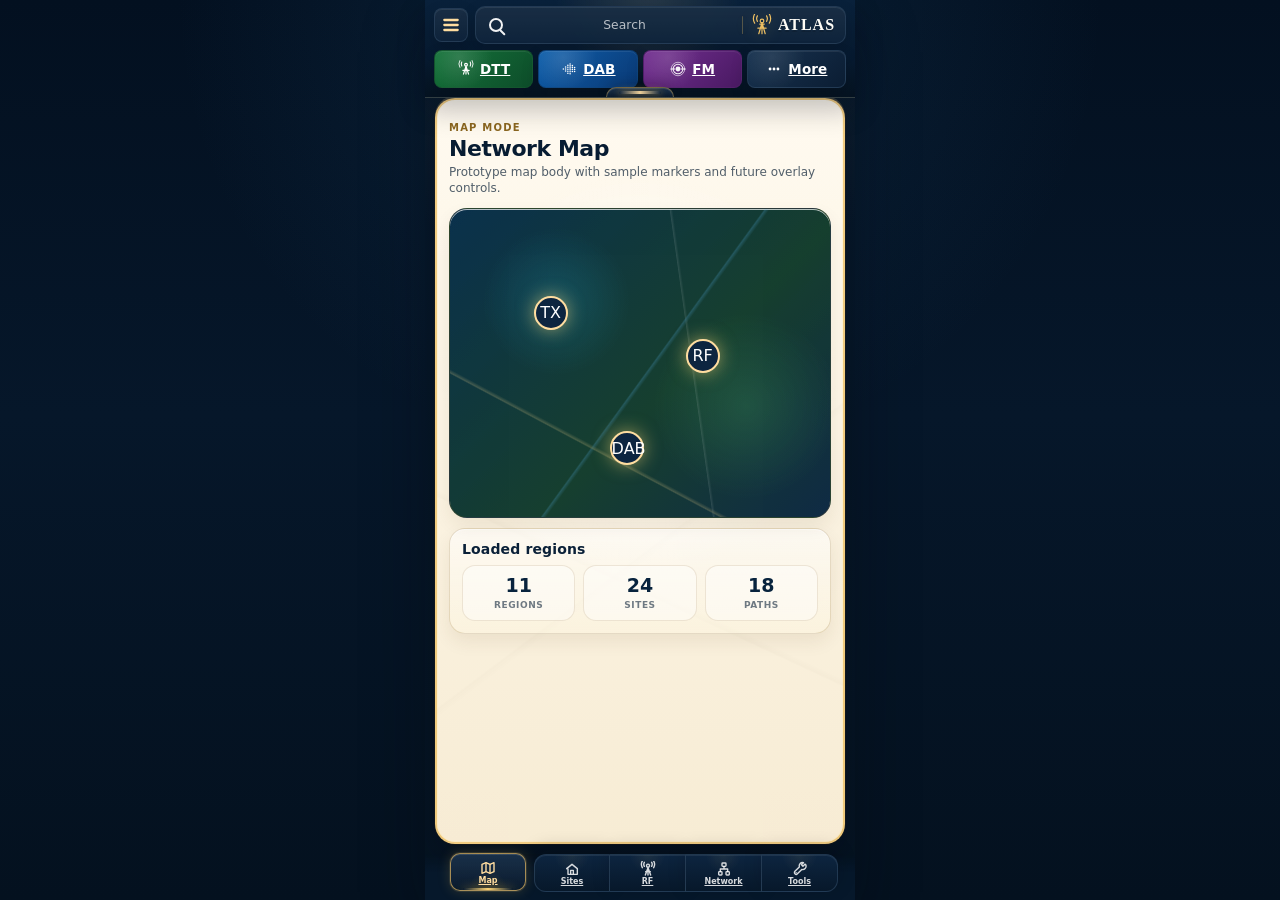
==== map.html @ 6bfc0779 "Create map.html" ====
<!doctype html>
<html lang="en">
<head>
  <meta charset="utf-8" />
  <meta name="viewport" content="width=device-width, initial-scale=1, viewport-fit=cover" />
  <title>RF Atlas Map</title>
  <link rel="stylesheet" href="shell.css" />
  <link rel="stylesheet" href="page.css" />
</head>

<body>
  <main class="phone" data-page="map" data-nav="map" data-version="0.1.35">
    <section class="content-canvas" aria-label="RF Atlas Map content">
      <article class="page-content">
        <header class="page-head">
          <div class="page-kicker">Map mode</div>
          <h1 class="page-title">Network Map</h1>
          <p class="page-lede">Prototype map body with sample markers and future overlay controls.</p>
        </header>

        <section class="card map-card">
          <span class="pin" style="left:22%;top:28%;">TX</span>
          <span class="pin" style="left:62%;top:42%;">RF</span>
          <span class="pin" style="left:42%;top:72%;">DAB</span>
        </section>

        <section class="card">
          <h2 class="card-title">Loaded regions</h2>
          <div class="metric-grid">
            <div class="metric"><strong>11</strong><span>Regions</span></div>
            <div class="metric"><strong>24</strong><span>Sites</span></div>
            <div class="metric"><strong>18</strong><span>Paths</span></div>
          </div>
        </section>
      </article>
    </section>
  </main>

  <script src="shell.js"></script>
</body>
</html>
---- shell.css ----
/* =========================================================
   RF ATLAS SHELL v0.1.34
   Shared shell styling for the top command bar, quick row,
   content inlay, and bottom navigation.
========================================================= */

/* 01. Design tokens
   These variables control colour, spacing, sizing, and reusable effects. */
:root {
  --page-width: 430px;

  --navy-top: #09213b;
  --navy-mid: #071a30;
  --navy-low: #051321;
  --shell-blue: #06182b;
  --panel-blue: #0d2540;
  --panel-blue-low: #07182a;
  --navy-outline: rgba(42, 67, 93, 0.72);

  --cream-top: #fffaf0;
  --cream-bottom: #f7ecd4;

  --gold: #edbf63;
  --gold-soft: #ffdda0;
  --gold-border: rgba(237, 191, 99, 0.78);

  --green: #15733a;
  --green-dark: #0d4d2a;
  --blue: #0f5fab;
  --blue-dark: #0a3975;
  --purple: #733091;
  --purple-dark: #491962;

  --top-shell-height: 98px;
  --top-shell-height-collapsed: 58px;
  --bottom-nav-height: 38px;
  --bottom-lift: 8px;
  --content-gap: 10px;
  --content-radius: 20px;

  --nav-button-width: 76px;
  --nav-active-gap: 8px;
  --command-height: 38px;

  --control-bg:
    linear-gradient(180deg, rgba(255, 255, 255, 0.064), rgba(255, 255, 255, 0.018)),
    rgba(10, 32, 56, 0.94);

  --button-bg:
    radial-gradient(circle at 50% 0%, rgba(255, 217, 133, 0.07), transparent 34%),
    linear-gradient(180deg, var(--panel-blue), var(--panel-blue-low));

  --control-shadow:
    inset 0 1px 0 rgba(255, 255, 255, 0.08),
    0 8px 18px rgba(0, 0, 0, 0.15);
}

/* 02. Base reset
   These rules remove browser quirks and keep mobile taps clean. */
* {
  box-sizing: border-box;
  -webkit-tap-highlight-color: transparent;
}

/* The page background frames the app shell when the viewport is wider than the phone canvas. */
html,
body {
  min-height: 100%;
  margin: 0;
  overflow-x: hidden;
  color: #102033;
  background:
    radial-gradient(circle at 50% 0%, rgba(38, 104, 156, 0.20), transparent 42%),
    linear-gradient(180deg, #031020 0%, #06172a 46%, #04111f 100%);
  font-family: ui-sans-serif, system-ui, -apple-system, BlinkMacSystemFont, "Segoe UI", Arial, sans-serif;
}

/* The body centres the fixed-width mobile shell. */
body {
  display: flex;
  justify-content: center;
}

/* Form controls inherit the page font so labels stay consistent. */
button,
input {
  font: inherit;
}

/* Buttons are visually controlled entirely by custom CSS. */
button {
  border: 0;
  cursor: pointer;
  appearance: none;
  -webkit-appearance: none;
}

/* SVG icons stay crisp and avoid flex shrinking. */
svg {
  display: block;
  flex: 0 0 auto;
}

/* 03. App canvas
   This is the phone-sized stage that holds the fixed header, content sheet, and dock. */
.phone,
.top-shell,
.bottom-shell {
  width: min(100vw, var(--page-width));
}

/* The phone layer provides the dark blue gutter behind the cream content sheet. */
.phone {
  position: relative;
  min-height: 100dvh;
  overflow-x: hidden;
  isolation: isolate;
  background:
    radial-gradient(circle at 50% 0%, rgba(255, 222, 158, 0.08), transparent 34%),
    linear-gradient(180deg, var(--shell-blue) 0%, var(--navy-low) 100%);
  box-shadow: 0 22px 60px rgba(2, 9, 20, 0.32);
}

/* The collapsed state shortens the fixed header so the content snaps upward. */
.phone.quick-collapsed {
  --top-shell-height: var(--top-shell-height-collapsed);
}

/* Fixed shell pieces stay pinned while the content area owns the middle. */
.top-shell,
.bottom-shell {
  position: fixed;
  left: 50%;
  z-index: 40;
  transform: translateX(-50%);
}

/* 04. Top shell
   The top shell contains one command bar plus the quick-access chips. */
.top-shell {
  top: 0;
  height: var(--top-shell-height);
  padding: 6px 9px var(--content-gap);
  overflow: hidden;
  color: #fff;
  background:
    radial-gradient(circle at 52% -12%, rgba(255, 222, 158, 0.13), transparent 38%),
    linear-gradient(180deg, var(--navy-top) 0%, var(--navy-mid) 62%, var(--navy-low) 100%);
  border-bottom: 1px solid rgba(237, 191, 99, 0.18);
  box-shadow: 0 12px 26px rgba(3, 10, 20, 0.24);
  transition: height 160ms ease;
}

/* The top shadow blends the ribbon into the content sheet below. */
.top-shell::after {
  content: "";
  position: absolute;
  left: 0;
  right: 0;
  bottom: -18px;
  height: 18px;
  pointer-events: none;
  background: linear-gradient(180deg, rgba(3, 10, 20, 0.24), rgba(3, 10, 20, 0));
}

/* The command row holds the menu button and a compact search capsule with the ATLAS mark at the right. */
.command-row {
  height: var(--command-height);
  display: grid;
  grid-template-columns: 34px minmax(0, 1fr);
  align-items: center;
  gap: 7px;
}

/* Shared raised-control styling keeps the menu, command bar, and quick chips related. */
.menu-button,
.atlas-command,
.quick-chip {
  box-shadow: var(--control-shadow);
}

/* Menu and command bar share the same navy glass surface. */
.menu-button,
.atlas-command {
  background: var(--control-bg);
  border: 1px solid var(--navy-outline);
}

/* The menu button is square and compact. */
.menu-button {
  width: 34px;
  height: 34px;
  display: grid;
  place-items: center;
  color: var(--gold-soft);
  border-radius: 8px;
}

/* The hamburger keeps the same width and stroke while using wider vertical spacing. */
.menu-button svg {
  width: 20px;
  height: 20px;
  stroke-width: 2.75;
}

/* The command bar reads as search first, then a divider, then the transmitter mark and ATLAS word. */
.atlas-command {
  height: var(--command-height);
  min-width: 0;
  padding: 0 10px 0 11px;
  display: grid;
  grid-template-columns: 20px minmax(0, 1fr) 1px auto;
  align-items: center;
  gap: 8px;
  color: #fff;
  border-radius: 10px;
}

/* The search icon is drawn in CSS so Safari does not distort the SVG. */
.search-symbol {
  width: 18px;
  height: 18px;
  position: relative;
  display: block;
}

/* The search icon lens is deliberately thin and small. */
.search-symbol::before {
  content: "";
  position: absolute;
  left: 2px;
  top: 2px;
  width: 10px;
  height: 10px;
  border: 2.2px solid rgba(255, 255, 255, 0.94);
  border-radius: 50%;
}

/* The search icon handle is matched to the thinner lens weight. */
.search-symbol::after {
  content: "";
  position: absolute;
  left: 12.5px;
  top: 12.5px;
  width: 7px;
  height: 2.2px;
  border-radius: 999px;
  background: rgba(255, 255, 255, 0.94);
  transform: rotate(45deg);
  transform-origin: left center;
}

/* The search text gives the capsule a clear action without making it noisy. */
.command-search-text {
  min-width: 0;
  color: rgba(255, 255, 255, 0.70);
  font-size: clamp(10.8px, 3vw, 12.3px);
  font-weight: 500;
  letter-spacing: 0.005em;
  line-height: 1;
  white-space: nowrap;
  overflow: hidden;
  text-overflow: ellipsis;
}

/* The divider separates search from the ATLAS identity mark. */
.command-divider {
  width: 1px;
  height: 18px;
  border-radius: 99px;
  background: rgba(237, 191, 99, 0.30);
  box-shadow: 0 0 8px rgba(237, 191, 99, 0.10);
}

/* The right identity group keeps the transmitter and ATLAS word together. */
.atlas-identity {
  display: inline-flex;
  align-items: center;
  justify-content: flex-end;
  gap: 5px;
  min-width: 0;
}

/* The transmitter mark anchors the command bar back to the RF Atlas identity. */
.atlas-transmitter {
  width: 22px;
  height: 22px;
  color: var(--gold);
  filter: drop-shadow(0 3px 8px rgba(237, 191, 99, 0.20));
}

/* The small ATLAS word sits after the transmitter mark on the right. */
.atlas-mini-word {
  color: #fffdf7;
  font-family: Georgia, "Times New Roman", serif;
  font-size: clamp(13px, 3.7vw, 16px);
  font-weight: 700;
  letter-spacing: 0.06em;
  line-height: 1;
  white-space: nowrap;
  text-shadow: 0 2px 0 rgba(0, 0, 0, 0.15);
}

/* 05. Quick access chips
   These coloured buttons provide fast access to radio service categories. */
.quick-access {
  margin-top: 6px;
  display: grid;
  grid-template-columns: repeat(4, minmax(0, 1fr));
  gap: 5px;
  transition: opacity 140ms ease, transform 140ms ease;
}

/* Each quick chip is compact, readable, and aligned to the nav height. */
.quick-chip {
  min-width: 0;
  height: 38px;
  padding: 0 5px;
  display: flex;
  align-items: center;
  justify-content: center;
  gap: 5px;
  color: #fff;
  border-radius: 8px;
  font-size: clamp(11.5px, 3.25vw, 13.5px);
  font-weight: 760;
  letter-spacing: 0.01em;
  overflow: hidden;
}

/* Quick-chip icons stay the same size across all four buttons. */
.quick-chip svg {
  width: 18px;
  height: 18px;
  flex: 0 0 18px;
}

/* Quick-chip labels stay centred and never wrap. */
.quick-chip span {
  min-width: 0;
  white-space: nowrap;
  text-align: center;
}

/* The DTT chip owns the green broadcast colour pair. */
.is-dtt {
  --chip-main: var(--green);
  --chip-dark: var(--green-dark);
  --chip-border: rgba(22, 83, 46, 0.70);
}

/* The DAB chip owns the blue waveform colour pair. */
.is-dab {
  --chip-main: var(--blue);
  --chip-dark: var(--blue-dark);
  --chip-border: rgba(14, 64, 120, 0.78);
}

/* The FM chip owns the purple frequency colour pair. */
.is-fm {
  --chip-main: var(--purple);
  --chip-dark: var(--purple-dark);
  --chip-border: rgba(83, 33, 105, 0.78);
}

/* The coloured service chips share one gradient recipe. */
.quick-chip:not(.is-more) {
  background:
    radial-gradient(circle at 25% 18%, rgba(255, 255, 255, 0.13), transparent 42%),
    linear-gradient(135deg, var(--chip-main), var(--chip-dark));
  border: 1px solid var(--chip-border);
}

/* The More chip uses the same navy family as the rest of the shell. */
.quick-chip.is-more {
  background:
    radial-gradient(circle at 25% 18%, rgba(255, 255, 255, 0.09), transparent 42%),
    linear-gradient(135deg, #183350, #0b1d33);
  border: 1px solid var(--navy-outline);
  font-weight: 720;
}

/* The quick toggle is a real thin tab that collapses or expands the service row. */
.quick-toggle {
  position: absolute;
  left: 50%;
  bottom: 0;
  width: 68px;
  height: 10px;
  padding: 0;
  display: grid;
  place-items: center;
  transform: translateX(-50%);
  color: var(--gold-soft);
  background:
    linear-gradient(180deg, rgba(255, 255, 255, 0.06), rgba(255, 255, 255, 0.01)),
    linear-gradient(180deg, var(--panel-blue), var(--panel-blue-low));
  border: 1px solid rgba(237, 191, 99, 0.42);
  border-bottom: 0;
  border-radius: 10px 10px 0 0;
  box-shadow:
    inset 0 1px 0 rgba(255, 255, 255, 0.10),
    0 -4px 12px rgba(0, 0, 0, 0.16);
  cursor: pointer;
}

/* The glow sits inside the tab instead of floating on its own. */
.quick-toggle::before {
  content: "";
  width: 42px;
  height: 3px;
  border-radius: 999px;
  background: linear-gradient(90deg, transparent, rgba(255, 221, 160, 0.92), transparent);
  box-shadow: 0 0 7px rgba(255, 199, 75, 0.50);
}

/* The collapsed shell hides the DTT/DAB/FM/More row while keeping the tab tappable. */
.phone.quick-collapsed .quick-access {
  opacity: 0;
  transform: translateY(-8px);
  pointer-events: none;
}

/* The collapsed tab becomes slightly narrower so it reads as a reopen handle. */
.phone.quick-collapsed .quick-toggle {
  width: 56px;
}

/* The collapsed tab keeps a smaller internal glow. */
.phone.quick-collapsed .quick-toggle::before {
  width: 28px;
  opacity: 0.82;
}

/* 06. Content sheet
   The cream inlay is the future page body and sits between the fixed shells. */
.content-canvas {
  position: relative;
  z-index: 10;
  height: calc(100dvh - var(--top-shell-height) - var(--bottom-nav-height) - var(--bottom-lift) - var(--content-gap));
  margin: var(--top-shell-height) var(--content-gap) calc(var(--bottom-nav-height) + var(--bottom-lift) + var(--content-gap));
  padding: 10px 0;
  overflow: hidden;
  background:
    radial-gradient(circle at 50% 37%, rgba(255, 255, 255, 0.78), transparent 39%),
    linear-gradient(180deg, var(--cream-top) 0%, var(--cream-bottom) 100%);
  border: 2px solid var(--gold-border);
  border-radius: var(--content-radius);
  box-shadow:
    inset 0 1px 0 rgba(255, 255, 255, 0.68),
    inset 0 0 0 1px rgba(255, 231, 168, 0.26),
    0 -2px 0 rgba(255, 226, 160, 0.20),
    0 0 0 1px rgba(85, 55, 10, 0.14),
    0 14px 30px rgba(2, 9, 20, 0.26);
  transition: height 160ms ease, margin 160ms ease;
}

/* The content texture and glow use absolute overlays. */
.content-canvas::before,
.blank-canvas {
  position: absolute;
  inset: 0;
  pointer-events: none;
  content: "";
}

/* The texture overlay gives the cream sheet a quiet map-paper feel. */
.content-canvas::before {
  z-index: 0;
  opacity: 0.20;
  background-image:
    linear-gradient(25deg, transparent 0 37%, rgba(66, 44, 18, 0.08) 37.2%, transparent 37.8%),
    linear-gradient(143deg, transparent 0 58%, rgba(66, 44, 18, 0.06) 58.2%, transparent 58.9%),
    radial-gradient(circle at 18% 28%, rgba(33, 90, 120, 0.045), transparent 18%),
    radial-gradient(circle at 82% 56%, rgba(33, 90, 120, 0.04), transparent 20%);
}

/* The blank canvas glow keeps the empty shell from feeling flat. */
.blank-canvas {
  z-index: 1;
  background: radial-gradient(circle at 50% 34%, rgba(255, 255, 255, 0.34), transparent 48%);
}

/* 07. Bottom dock
   The bottom navigation uses separated button groups with a highlighted RF tab. */
.bottom-shell {
  bottom: var(--bottom-lift);
  padding: 0 10px;
  pointer-events: none;
}

/* The dock fade seats the nav buttons into the dark shell. */
.bottom-shell::before {
  content: "";
  position: absolute;
  left: 0;
  right: 0;
  bottom: calc(var(--bottom-lift) * -1);
  z-index: -1;
  height: calc(var(--bottom-nav-height) + var(--bottom-lift));
  pointer-events: none;
  background:
    linear-gradient(180deg, rgba(6, 24, 43, 0), var(--shell-blue) 40%, var(--shell-blue) 100%);
}

/* The nav uses fixed-width buttons so every tab stays 2:1 width-to-height. */
.bottom-nav {
  height: var(--bottom-nav-height);
  display: flex;
  justify-content: center;
  align-items: stretch;
  overflow: visible;
  background: transparent;
  border: 0;
  box-shadow: none;
  pointer-events: auto;
}

/* Each nav button has its own panel surface so the RF tab can be physically separated. */
.nav-item {
  position: relative;
  width: var(--nav-button-width);
  min-width: var(--nav-button-width);
  height: var(--bottom-nav-height);
  display: grid;
  place-items: center;
  align-content: center;
  gap: 1px;
  color: rgba(255, 255, 255, 0.84);
  background: var(--button-bg);
  border-top: 1px solid var(--navy-outline);
  border-right: 1px solid rgba(52, 78, 104, 0.72);
  border-bottom: 1px solid var(--navy-outline);
  font-size: 8px;
  font-weight: 680;
  box-shadow:
    inset 0 1px 0 rgba(255, 255, 255, 0.075),
    0 -5px 18px rgba(4, 10, 18, 0.22);
}

/* Left edges are rounded only at the start of a visual button group. */
.nav-item:first-child,
.nav-item.is-group-start {
  border-left: 1px solid var(--navy-outline);
  border-radius: 12px 0 0 12px;
}

/* Right edges are rounded only at the end of a visual button group. */
.nav-item:last-child,
.nav-item.is-group-end {
  border-right: 1px solid var(--navy-outline);
  border-radius: 0 12px 12px 0;
}

/* Nav icons are intentionally small to stay crisp in the compact dock. */
.nav-item svg {
  width: 16px;
  height: 16px;
  stroke-width: 2.1;
}

/* Nav labels are centred below their icons. */
.nav-item span {
  position: relative;
  z-index: 2;
  width: 100%;
  text-align: center;
  line-height: 1;
}

/* The active tab is separated with real blue gutter space on both sides. */
.nav-item.is-active {
  z-index: 3;
  margin-inline: var(--nav-active-gap);
  color: var(--gold-soft);
  background:
    radial-gradient(circle at 50% 104%, rgba(255, 190, 47, 0.18), transparent 38%),
    linear-gradient(180deg, rgba(255, 255, 255, 0.052), rgba(255, 255, 255, 0.012)),
    linear-gradient(180deg, var(--panel-blue), var(--panel-blue-low));
  border: 1px solid rgba(237, 191, 99, 0.68);
  border-radius: 10px;
  box-shadow:
    inset 0 1px 0 rgba(255, 255, 255, 0.13),
    0 0 0 1px rgba(255, 220, 140, 0.10),
    0 0 13px rgba(255, 199, 75, 0.18);
  transform: translateY(-1px);
  overflow: hidden;
}

/* The active tab shimmer sits directly on the bottom border. */
.nav-item.is-active::after {
  content: "";
  position: absolute;
  left: 16%;
  right: 16%;
  bottom: 0;
  height: 2px;
  border-radius: 999px;
  pointer-events: none;
  background: linear-gradient(90deg, transparent, rgba(255, 215, 120, 0.96), transparent);
  box-shadow: 0 0 8px rgba(255, 199, 75, 0.55);
}

/* 08. Narrow phones
   These overrides keep the shell proportional on smaller iPhone widths. */
@media (max-width: 390px) {
  /* Narrow screens use smaller fixed geometry while preserving the same ratios. */
  :root {
    --top-shell-height: 91px;
    --top-shell-height-collapsed: 54px;
    --bottom-nav-height: 35px;
    --nav-button-width: 70px;
    --nav-active-gap: 6px;
    --command-height: 35px;
    --content-gap: 9px;
    --content-radius: 18px;
  }

  /* The top shell uses narrower side padding on smaller screens. */
  .top-shell {
    padding: 6px 8px var(--content-gap);
  }

  /* The command row shrinks with the menu button. */
  .command-row {
    height: var(--command-height);
    grid-template-columns: 32px minmax(0, 1fr);
    gap: 6px;
  }

  /* The menu button shrinks by two pixels on narrow screens. */
  .menu-button {
    width: 32px;
    height: 32px;
  }

  /* The hamburger icon shrinks with the button. */
  .menu-button svg {
    width: 19px;
    height: 19px;
  }

  /* The command bar follows the shorter narrow-screen height. */
  .atlas-command {
    height: var(--command-height);
    border-radius: 9px;
  }

  /* The search text stays compact on narrow screens. */
  .command-search-text {
    font-size: clamp(10.2px, 2.9vw, 11.8px);
  }

  /* The divider and ATLAS identity shrink slightly on narrow screens. */
  .command-divider {
    height: 16px;
  }

  .atlas-identity {
    gap: 4px;
  }

  .atlas-transmitter {
    width: 21px;
    height: 21px;
  }

  .atlas-mini-word {
    font-size: clamp(12px, 3.3vw, 14px);
  }

  /* The quick-access row moves slightly closer to the command bar. */
  .quick-access {
    margin-top: 5px;
  }

  /* Quick chips match the smaller nav-button height. */
  .quick-chip {
    height: 35px;
    padding-inline: 4px;
    border-radius: 7px;
  }

  /* Quick-chip icons shrink by one pixel on narrow screens. */
  .quick-chip svg {
    width: 17px;
    height: 17px;
    flex-basis: 17px;
  }

  /* The More label is reduced because it has the tightest button. */
  .quick-chip.is-more {
    font-size: 11px;
  }

  /* The bottom shell aligns with the narrower side gutter. */
  .bottom-shell {
    padding-inline: 9px;
  }

  /* Group starts use slightly smaller corner radii. */
  .nav-item:first-child,
  .nav-item.is-group-start {
    border-radius: 11px 0 0 11px;
  }

  /* Group ends use slightly smaller corner radii. */
  .nav-item:last-child,
  .nav-item.is-group-end {
    border-radius: 0 11px 11px 0;
  }

  /* Nav labels are slightly smaller to avoid blur and crowding. */
  .nav-item {
    font-size: 7.5px;
  }

  /* Nav icons shrink by one pixel on narrow screens. */
  .nav-item svg {
    width: 15px;
    height: 15px;
  }

  /* The active tab radius follows the smaller dock height. */
  .nav-item.is-active {
    border-radius: 9px;
  }
}
---- page.css ----
/* =========================================================
   RF ATLAS PAGE CONTENT v0.1.35
   Shared content components for the prototype pages.
========================================================= */

/* 01. Page body
   Page content sits above the shell texture and scrolls inside the cream sheet. */
.page-content {
  position: relative;
  z-index: 2;
  min-height: 100%;
  padding: 12px;
  color: #0a2038;
}

/* Page headers introduce each inlay page without fighting the shell. */
.page-head {
  margin-bottom: 12px;
  display: grid;
  gap: 4px;
}

/* Eyebrow labels give pages a small technical category marker. */
.page-kicker {
  color: #8b661f;
  font-size: 10px;
  font-weight: 850;
  letter-spacing: 0.12em;
  text-transform: uppercase;
}

/* Main page titles stay readable at a glance. */
.page-title {
  margin: 0;
  color: #071c32;
  font-size: 22px;
  line-height: 1.05;
  letter-spacing: -0.02em;
}

/* Intro copy is short and muted. */
.page-lede {
  margin: 0;
  color: rgba(7, 28, 50, 0.70);
  font-size: 12px;
  line-height: 1.35;
}

/* 02. Cards and grids
   These components create consistent panels for all pages. */
.card {
  margin-bottom: 10px;
  padding: 12px;
  border: 1px solid rgba(136, 96, 28, 0.20);
  border-radius: 16px;
  background:
    linear-gradient(180deg, rgba(255, 255, 255, 0.58), rgba(255, 248, 226, 0.36));
  box-shadow:
    inset 0 1px 0 rgba(255, 255, 255, 0.70),
    0 8px 18px rgba(79, 56, 16, 0.08);
}

/* Dark cards are used for RF/path hero areas. */
.card.is-dark {
  color: #fff;
  background:
    radial-gradient(circle at 50% 0%, rgba(255, 217, 133, 0.10), transparent 38%),
    linear-gradient(180deg, #0b243e, #06182b);
  border-color: rgba(237, 191, 99, 0.36);
}

/* Card titles stay compact and bold. */
.card-title {
  margin: 0 0 8px;
  color: inherit;
  font-size: 14px;
  font-weight: 850;
  letter-spacing: 0.01em;
}

/* Muted text is used for detail lines and descriptions. */
.muted {
  color: rgba(7, 28, 50, 0.58);
}

/* Dark-card muted text remains readable. */
.is-dark .muted {
  color: rgba(255, 255, 255, 0.68);
}

/* Metric grids arrange small statistics in equal columns. */
.metric-grid {
  display: grid;
  grid-template-columns: repeat(3, 1fr);
  gap: 8px;
}

/* Metric tiles give numbers their own tap-sized space. */
.metric {
  padding: 10px 8px;
  text-align: center;
  border-radius: 13px;
  background: rgba(255, 255, 255, 0.45);
  border: 1px solid rgba(136, 96, 28, 0.14);
}

/* Metric values are the loudest element inside their tile. */
.metric strong {
  display: block;
  color: #08233d;
  font-size: 19px;
  line-height: 1;
}

/* Metric labels are tiny and uppercase. */
.metric span {
  display: block;
  margin-top: 5px;
  color: rgba(7, 28, 50, 0.58);
  font-size: 9px;
  font-weight: 800;
  letter-spacing: 0.06em;
  text-transform: uppercase;
}

/* Action grids hold feature buttons. */
.action-grid {
  display: grid;
  grid-template-columns: repeat(2, 1fr);
  gap: 9px;
}

/* Action buttons behave like cards but clearly click through. */
.action-card {
  min-height: 82px;
  padding: 12px 10px;
  display: grid;
  align-content: center;
  gap: 6px;
  text-align: center;
  color: #071c32;
  border: 1px solid rgba(136, 96, 28, 0.18);
  border-radius: 15px;
  background: rgba(255, 255, 255, 0.50);
  box-shadow: inset 0 1px 0 rgba(255, 255, 255, 0.70);
}

/* Action icons are simple emoji placeholders for content pages only. */
.action-icon {
  font-size: 22px;
  line-height: 1;
}

/* Action labels stay bold and short. */
.action-card strong {
  font-size: 12px;
  line-height: 1.1;
}

/* 03. Lists
   These rows are used for sites, equipment, services, and settings. */
.list {
  display: grid;
  gap: 8px;
}

/* List rows are compact tap targets. */
.list-row {
  min-height: 54px;
  padding: 10px;
  display: grid;
  grid-template-columns: auto minmax(0, 1fr) auto;
  gap: 10px;
  align-items: center;
  color: #071c32;
  border: 1px solid rgba(136, 96, 28, 0.16);
  border-radius: 14px;
  background: rgba(255, 255, 255, 0.50);
}

/* Row icons use the current page accent. */
.row-icon {
  width: 34px;
  height: 34px;
  display: grid;
  place-items: center;
  color: var(--page-accent, #0f5fab);
  border-radius: 11px;
  background: rgba(255, 255, 255, 0.58);
  border: 1px solid rgba(136, 96, 28, 0.14);
}

/* Row titles stay strong and single-line where possible. */
.row-title {
  margin: 0;
  font-size: 13px;
  font-weight: 850;
  line-height: 1.15;
}

/* Row subtitles carry secondary metadata. */
.row-sub {
  margin-top: 3px;
  color: rgba(7, 28, 50, 0.58);
  font-size: 10px;
}

/* Row values align to the right for scanability. */
.row-value {
  color: #071c32;
  font-size: 11px;
  font-weight: 800;
  text-align: right;
}

/* Status dots are small and consistent. */
.status {
  display: inline-flex;
  align-items: center;
  gap: 4px;
  color: #17692e;
  font-size: 10px;
  font-weight: 800;
}

/* Status dots get their colour from the status itself. */
.status::before {
  content: "";
  width: 6px;
  height: 6px;
  border-radius: 50%;
  background: currentColor;
}

/* Warning status uses amber. */
.status.warn {
  color: #b36b00;
}

/* Offline status uses red. */
.status.offline {
  color: #b93124;
}

/* 04. Special visuals
   These are lightweight visual blocks for maps, topology, and RF signal pages. */
.map-card {
  min-height: 310px;
  position: relative;
  overflow: hidden;
  border-radius: 18px;
  background:
    radial-gradient(circle at 28% 30%, rgba(30, 160, 190, 0.24), transparent 21%),
    radial-gradient(circle at 78% 64%, rgba(80, 190, 110, 0.20), transparent 26%),
    linear-gradient(135deg, #0b314d, #163f2f 58%, #102b45);
}

/* Fake map paths keep the page demonstrative without needing Leaflet yet. */
.map-card::before {
  content: "";
  position: absolute;
  inset: 0;
  opacity: 0.38;
  background-image:
    linear-gradient(28deg, transparent 0 28%, rgba(255, 220, 145, 0.55) 28.3%, transparent 29%),
    linear-gradient(126deg, transparent 0 52%, rgba(96, 190, 255, 0.55) 52.3%, transparent 53%),
    linear-gradient(82deg, transparent 0 62%, rgba(255, 255, 255, 0.28) 62.2%, transparent 62.8%);
}

/* Map pins are positioned demo markers. */
.pin {
  position: absolute;
  width: 34px;
  height: 34px;
  display: grid;
  place-items: center;
  color: #fff;
  background: #0d2540;
  border: 2px solid var(--gold-soft);
  border-radius: 50%;
  box-shadow: 0 0 18px rgba(255, 215, 120, 0.55);
}

/* Topology diagrams use a dark canvas for network pages. */
.topology {
  min-height: 220px;
  position: relative;
  overflow: hidden;
  border-radius: 16px;
  background:
    radial-gradient(circle at 50% 50%, rgba(44, 204, 255, 0.16), transparent 34%),
    linear-gradient(180deg, #09213b, #061524);
}

/* Topology connection lines are light and schematic. */
.topology svg {
  position: absolute;
  inset: 0;
  width: 100%;
  height: 100%;
}

/* Signal hero creates the RF page's large centre readout. */
.signal-hero {
  min-height: 230px;
  display: grid;
  place-items: center;
  text-align: center;
  background:
    radial-gradient(circle at 50% 52%, rgba(255, 218, 120, 0.22), transparent 38%),
    linear-gradient(180deg, #0b243e, #06182b);
}

/* The main frequency readout is deliberately oversized. */
.frequency {
  color: var(--gold-soft);
  font-size: 34px;
  font-weight: 900;
  line-height: 1;
}

/* Small pill labels show service types. */
.pills {
  display: flex;
  flex-wrap: wrap;
  gap: 5px;
}

/* Pills match the RF service palette. */
.pill {
  padding: 4px 7px;
  color: #fff;
  border-radius: 999px;
  font-size: 9px;
  font-weight: 850;
}

/* Green pills represent DTT. */
.pill.green {
  background: #15733a;
}

/* Blue pills represent DAB. */
.pill.blue {
  background: #0f5fab;
}

/* Purple pills represent FM. */
.pill.purple {
  background: #733091;
}

/* 05. Page accents
   These data-page styles give each page a slightly different energy. */
.phone[data-page="map"] {
  --page-accent: #17b9d6;
}

.phone[data-page="sites"] {
  --page-accent: #4fae3f;
}

.phone[data-page="rf"] {
  --page-accent: var(--gold);
}

.phone[data-page="network"] {
  --page-accent: #20bdf2;
}

.phone[data-page="tools"] {
  --page-accent: #e5a94b;
}

.phone[data-page="dtt"] {
  --page-accent: #35a851;
}

.phone[data-page="dab"] {
  --page-accent: #2385df;
}

.phone[data-page="fm"] {
  --page-accent: #9b4fc0;
}
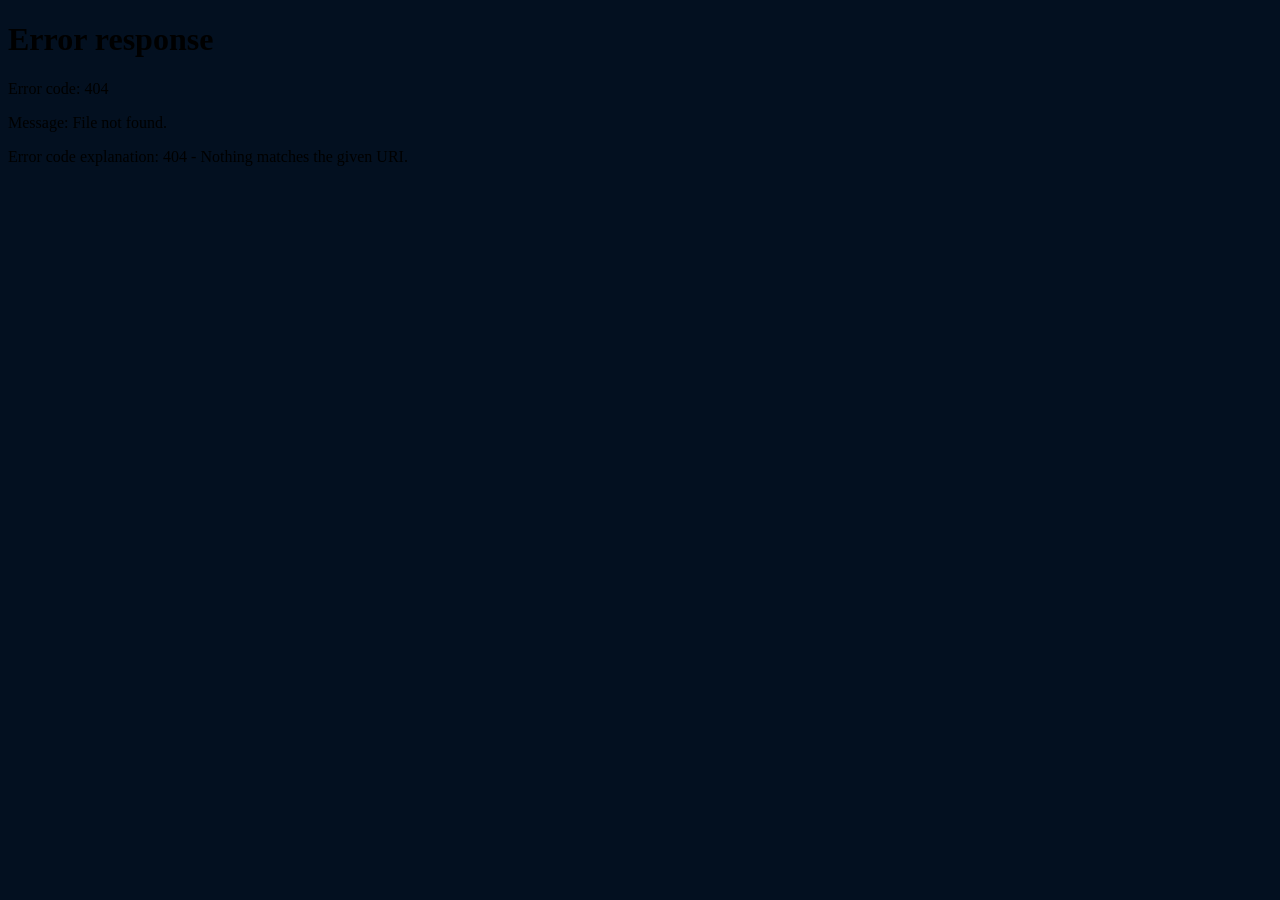
==== commit e231cadb: "Update map.html" ====
--- a/map.html
+++ b/map.html
@@ -1,41 +1,128 @@
 <!doctype html>
 <html lang="en">
 <head>
-  <meta charset="utf-8" />
-  <meta name="viewport" content="width=device-width, initial-scale=1, viewport-fit=cover" />
-  <title>RF Atlas Map</title>
-  <link rel="stylesheet" href="shell.css" />
-  <link rel="stylesheet" href="page.css" />
+  <meta charset="UTF-8">
+  <meta name="viewport" content="width=device-width, initial-scale=1.0, viewport-fit=cover">
+  <title>Atlas Map Bridge v0.1.55</title>
+  <style>
+    :root {
+      --atlas-bg: #031020;
+      --atlas-gold: #edbf63;
+      --atlas-text: #fffaf0;
+    }
+
+    * {
+      box-sizing: border-box;
+      -webkit-tap-highlight-color: transparent;
+    }
+
+    html,
+    body {
+      width: 100%;
+      height: 100%;
+      min-height: 100%;
+      margin: 0;
+      overflow: hidden;
+      background:
+        radial-gradient(circle at 50% 0%, rgba(237, 191, 99, 0.16), transparent 34%),
+        linear-gradient(180deg, #031020 0%, #06172a 52%, #04111f 100%);
+      color: var(--atlas-text);
+      font-family: ui-sans-serif, system-ui, -apple-system, BlinkMacSystemFont, "Segoe UI", Arial, sans-serif;
+    }
+
+    body {
+      position: fixed;
+      inset: 0;
+    }
+
+    .map-bridge {
+      position: fixed;
+      inset: 0;
+      width: 100vw;
+      height: 100dvh;
+      overflow: hidden;
+      isolation: isolate;
+      background: #031020;
+    }
+
+    .map-bridge-frame {
+      position: absolute;
+      inset: 0;
+      width: 100%;
+      height: 100%;
+      border: 0;
+      display: block;
+      background: #031020;
+    }
+
+    .map-bridge-fallback {
+      position: absolute;
+      inset: 0;
+      z-index: -1;
+      display: grid;
+      place-items: center;
+      padding: 24px;
+      text-align: center;
+      background:
+        radial-gradient(circle at 50% 0%, rgba(237, 191, 99, 0.18), transparent 38%),
+        linear-gradient(180deg, #06182b, #031020);
+    }
+
+    .map-bridge-card {
+      width: min(360px, calc(100vw - 32px));
+      padding: 18px;
+      border: 1px solid rgba(237, 191, 99, 0.55);
+      border-radius: 18px;
+      background: rgba(6, 24, 43, 0.92);
+      box-shadow: 0 18px 40px rgba(0, 0, 0, 0.34);
+    }
+
+    .map-bridge-card h1 {
+      margin: 0 0 8px;
+      color: #fffdf7;
+      font-size: 18px;
+      line-height: 1.2;
+    }
+
+    .map-bridge-card p {
+      margin: 0 0 14px;
+      color: rgba(255, 250, 240, 0.78);
+      font-size: 13px;
+      line-height: 1.45;
+    }
+
+    .map-bridge-card a {
+      display: inline-flex;
+      align-items: center;
+      justify-content: center;
+      min-height: 38px;
+      padding: 0 14px;
+      color: #031020;
+      background: linear-gradient(180deg, #ffdda0, var(--atlas-gold));
+      border-radius: 12px;
+      font-weight: 800;
+      text-decoration: none;
+    }
+  </style>
 </head>
+<body>
+  <main class="map-bridge" aria-label="Atlas map">
+    <iframe
+      class="map-bridge-frame"
+      title="Atlas map"
+      src="./features/map/index.html"
+      loading="eager"
+      referrerpolicy="same-origin"
+      allow="fullscreen; geolocation">
+    </iframe>
 
-<body>
-  <main class="phone" data-page="map" data-nav="map" data-version="0.1.35">
-    <section class="content-canvas" aria-label="RF Atlas Map content">
-      <article class="page-content">
-        <header class="page-head">
-          <div class="page-kicker">Map mode</div>
-          <h1 class="page-title">Network Map</h1>
-          <p class="page-lede">Prototype map body with sample markers and future overlay controls.</p>
-        </header>
-
-        <section class="card map-card">
-          <span class="pin" style="left:22%;top:28%;">TX</span>
-          <span class="pin" style="left:62%;top:42%;">RF</span>
-          <span class="pin" style="left:42%;top:72%;">DAB</span>
-        </section>
-
-        <section class="card">
-          <h2 class="card-title">Loaded regions</h2>
-          <div class="metric-grid">
-            <div class="metric"><strong>11</strong><span>Regions</span></div>
-            <div class="metric"><strong>24</strong><span>Sites</span></div>
-            <div class="metric"><strong>18</strong><span>Paths</span></div>
-          </div>
-        </section>
-      </article>
+    <section class="map-bridge-fallback" aria-hidden="true">
+      <div class="map-bridge-card">
+        <h1>Atlas map</h1>
+        <p>The map lives in <strong>features/map/</strong>. If the frame does not open, use the direct local map page.</p>
+        <a href="./features/map/index.html">Open map</a>
+      </div>
     </section>
   </main>
-
-  <script src="shell.js"></script>
 </body>
 </html>
